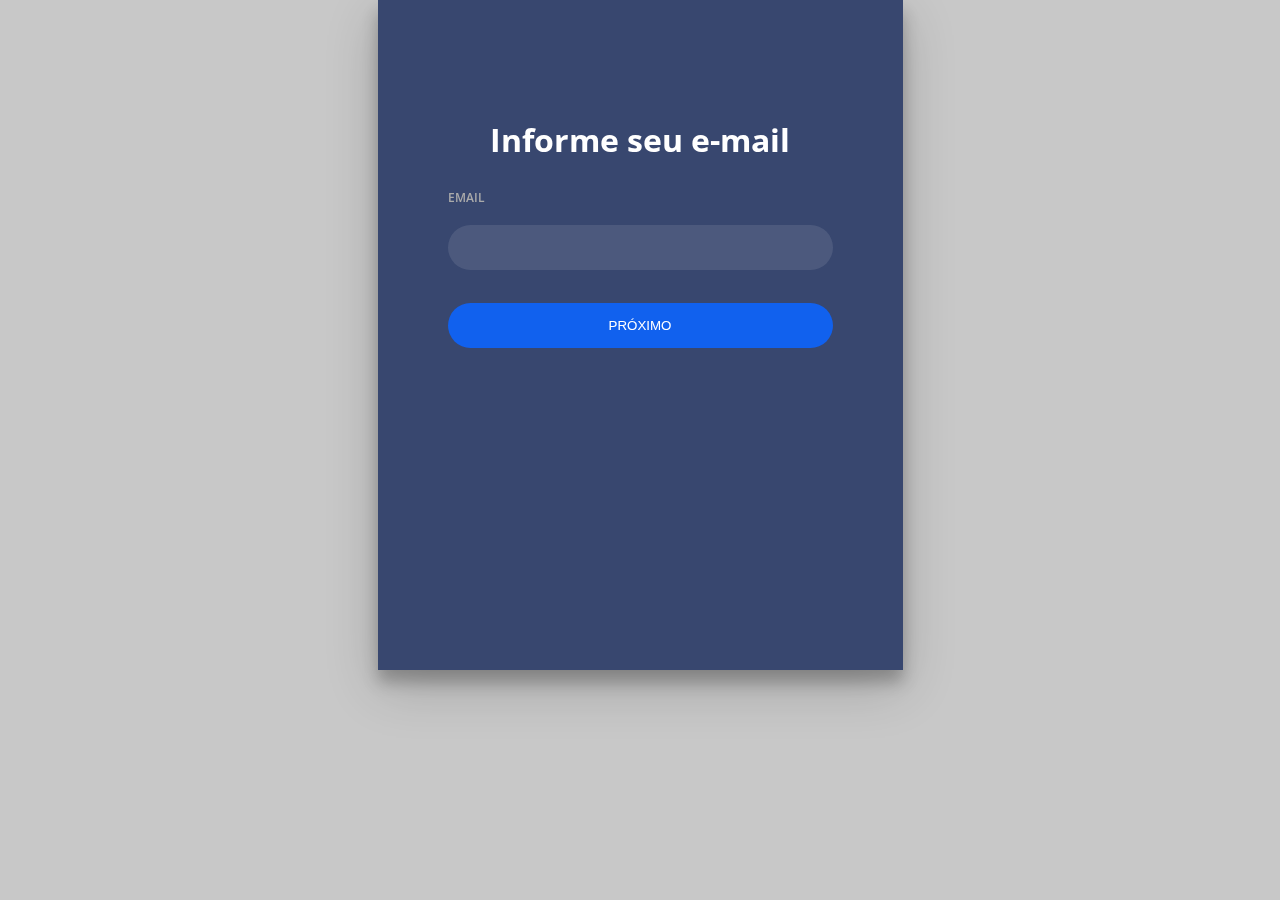
==== ENEEEL_SITE/login/index.html @ 26d206d6 "Página de login" ====
<!DOCTYPE html>
<html >
<head>
  <meta charset="UTF-8">
  <title>Day 001 Login Form</title>
  
  
  <link rel='stylesheet prefetch' href='http://fonts.googleapis.com/css?family=Open+Sans:600'>

      <link rel="stylesheet" href="css/style.css">
      <link rel="stylesheet" type="text/css"  href="css/bootstrap.css">

  
</head>

<body>
<div class="col-md-12">
  <div class="login-wrap">
	<div class="login-html">
		<input id="tab-1" type="radio" name="tab" class="sign-in" checked><label for="tab-1" class="tab"></label>
		<input id="tab-2" type="radio" name="tab" class="sign-up"><label for="tab-2" class="tab"></label>
		<div class="login-form">
			<div class="sign-in-htm">
				<font color="white"><h1><center>Informe seu e-mail</center></h1><br></font>
				<div class="group">
					<label for="user" class="label">Email</label><br>
					<input id="user" type="text" class="input">
				</div>
				<br>
				<!--<div class="group">
					<label for="pass" class="label">Password</label>
					<input id="pass" type="password" class="input" data-type="password">
				</div>
				<div class="group">
					<input id="check" type="checkbox" class="check" checked>
					<label for="check"><span class="icon"></span> Keep me Signed in</label>
				</div>-->
				<div class="group">
					<input type="submit" class="button" value="Próximo">
				</div>
				<!--<div class="hr"></div>
				<div class="foot-lnk">
					<a href="#forgot">Forgot Password?</a>
				</div>-->
			</div>
			
		</div>
	</div>
</div>
</div>
  
</body>
</html>
---- ENEEEL_SITE/login/css/style.css ----
body{
	margin:0;
	color:#6a6f8c;
	background:#c8c8c8;
	font:600 16px/18px 'Open Sans',sans-serif;
}
*,:after,:before{box-sizing:border-box}
.clearfix:after,.clearfix:before{content:'';display:table}
.clearfix:after{clear:both;display:block}
a{color:inherit;text-decoration:none}

.login-wrap{
	width:100%;
	margin:auto;
	max-width:525px;
	min-height:670px;
	position:relative;
	background:url(https://raw.githubusercontent.com/khadkamhn/day-01-login-form/master/img/bg.jpg) no-repeat center;
	box-shadow:0 12px 15px 0 rgba(0,0,0,.24),0 17px 50px 0 rgba(0,0,0,.19);
}
.login-html{
	width:100%;
	height:100%;
	position:absolute;
	padding:90px 70px 50px 70px;
	background:rgba(40,57,101,.9);
}
.login-html .sign-in-htm,
.login-html .sign-up-htm{
	top:0;
	left:0;
	right:0;
	bottom:0;
	position:absolute;
	-webkit-transform:rotateY(180deg);
	        transform:rotateY(180deg);
	-webkit-backface-visibility:hidden;
	        backface-visibility:hidden;
	-webkit-transition:all .4s linear;
	transition:all .4s linear;
}
.login-html .sign-in,
.login-html .sign-up,
.login-form .group .check{
	display:none;
}
.login-html .tab,
.login-form .group .label,
.login-form .group .button{
	text-transform:uppercase;
}
.login-html .tab{
	font-size:22px;
	margin-right:15px;
	padding-bottom:5px;
	margin:0 15px 10px 0;
	display:inline-block;
	border-bottom:2px solid transparent;
}
.login-html .sign-in:checked + .tab,
.login-html .sign-up:checked + .tab{
	color:#fff;
	border-color:#1161ee;
}
.login-form{
	min-height:345px;
	position:relative;
	-webkit-perspective:1000px;
	        perspective:1000px;
	-webkit-transform-style:preserve-3d;
	        transform-style:preserve-3d;
}
.login-form .group{
	margin-bottom:15px;
}
.login-form .group .label,
.login-form .group .input,
.login-form .group .button{
	width:100%;
	color:#fff;
	display:block;
}
.login-form .group .input,
.login-form .group .button{
	border:none;
	padding:15px 20px;
	border-radius:25px;
	background:rgba(255,255,255,.1);
}
.login-form .group input[data-type="password"]{
	text-security:circle;
	-webkit-text-security:circle;
}
.login-form .group .label{
	color:#aaa;
	font-size:12px;
}
.login-form .group .button{
	background:#1161ee;
}
.login-form .group label .icon{
	width:15px;
	height:15px;
	border-radius:2px;
	position:relative;
	display:inline-block;
	background:rgba(255,255,255,.1);
}
.login-form .group label .icon:before,
.login-form .group label .icon:after{
	content:'';
	width:10px;
	height:2px;
	background:#fff;
	position:absolute;
	-webkit-transition:all .2s ease-in-out 0s;
	transition:all .2s ease-in-out 0s;
}
.login-form .group label .icon:before{
	left:3px;
	width:5px;
	bottom:6px;
	-webkit-transform:scale(0) rotate(0);
	        transform:scale(0) rotate(0);
}
.login-form .group label .icon:after{
	top:6px;
	right:0;
	-webkit-transform:scale(0) rotate(0);
	        transform:scale(0) rotate(0);
}
.login-form .group .check:checked + label{
	color:#fff;
}
.login-form .group .check:checked + label .icon{
	background:#1161ee;
}
.login-form .group .check:checked + label .icon:before{
	-webkit-transform:scale(1) rotate(45deg);
	        transform:scale(1) rotate(45deg);
}
.login-form .group .check:checked + label .icon:after{
	-webkit-transform:scale(1) rotate(-45deg);
	        transform:scale(1) rotate(-45deg);
}
.login-html .sign-in:checked + .tab + .sign-up + .tab + .login-form .sign-in-htm{
	-webkit-transform:rotate(0);
	        transform:rotate(0);
}
.login-html .sign-up:checked + .tab + .login-form .sign-up-htm{
	-webkit-transform:rotate(0);
	        transform:rotate(0);
}

.hr{
	height:2px;
	margin:60px 0 50px 0;
	background:rgba(255,255,255,.2);
}
.foot-lnk{
	text-align:center;
}
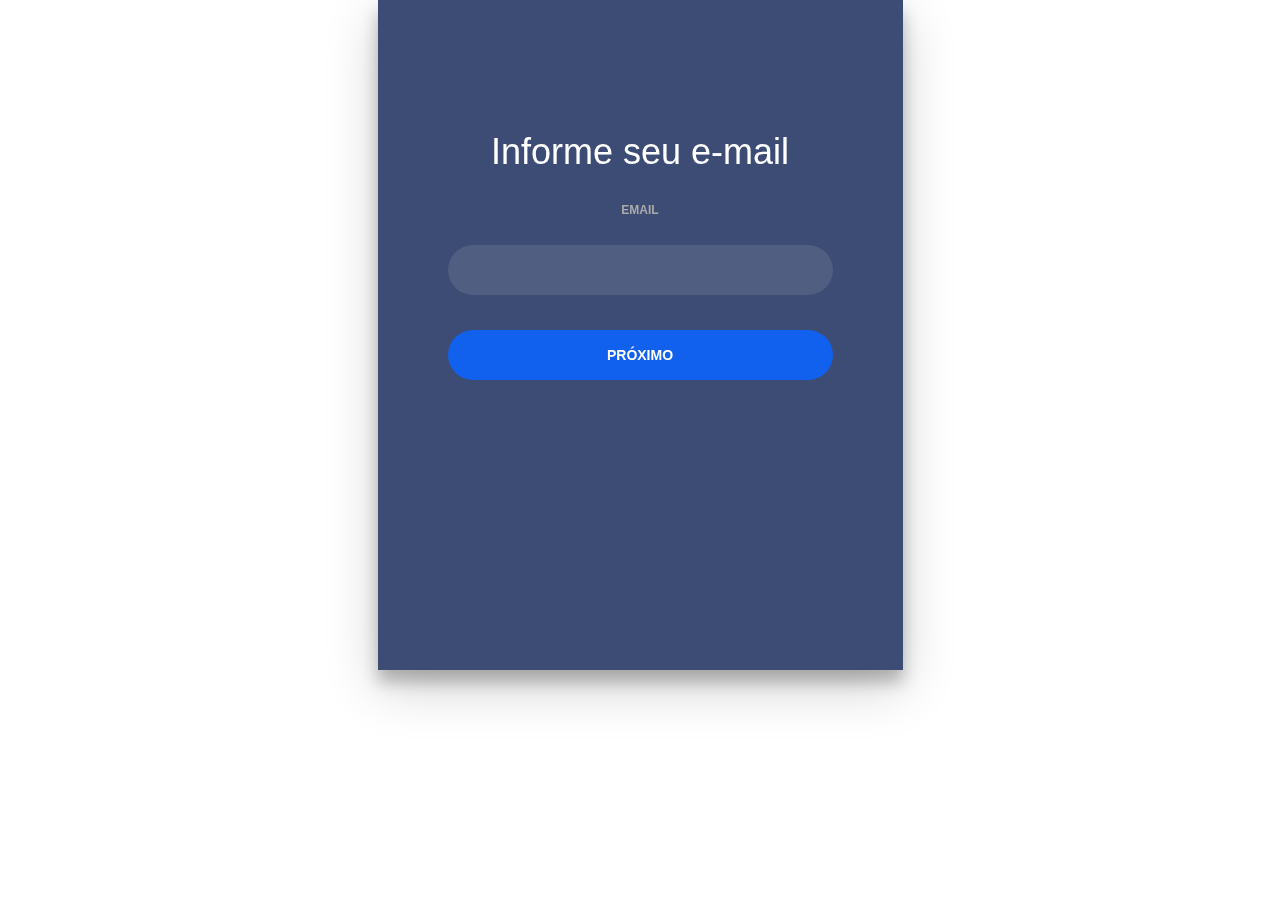
==== commit 019d2f21: "Adicionado para suportar bootstrap." ====
--- a/ENEEEL_SITE/login/index.html
+++ b/ENEEEL_SITE/login/index.html
@@ -14,7 +14,8 @@
 </head>
 
 <body>
-<div class="col-md-12">
+
+<div id="bod" class="col-md-12">
   <div class="login-wrap">
 	<div class="login-html">
 		<input id="tab-1" type="radio" name="tab" class="sign-in" checked><label for="tab-1" class="tab"></label>
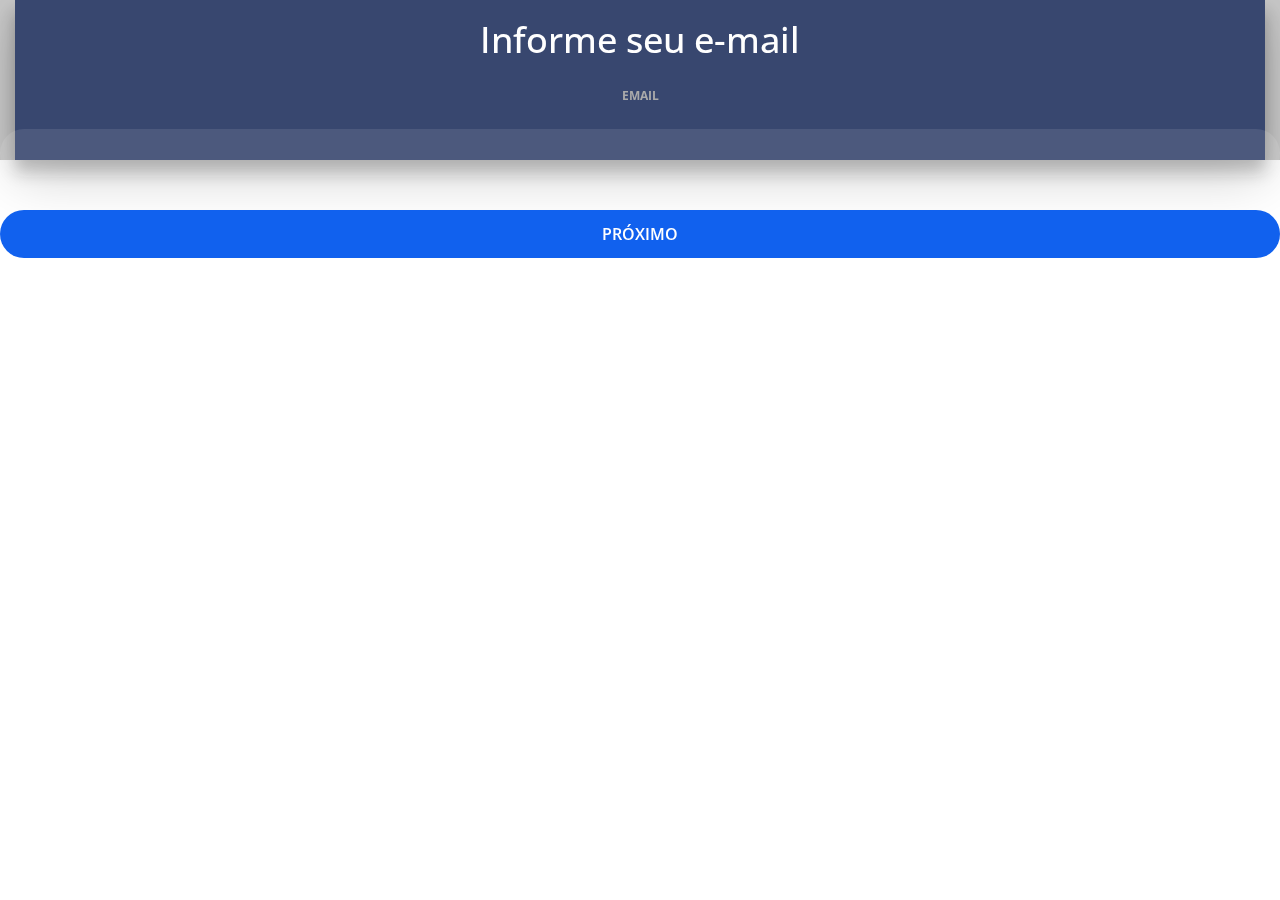
==== commit 02bceaa8: "Recomeçar a programação" ====
--- a/ENEEEL_SITE/login/index.html
+++ b/ENEEEL_SITE/login/index.html
@@ -15,7 +15,7 @@
 
 <body>
 
-<div id="bod" class="col-md-12">
+<div id="bod" class="col-md-8">
   <div class="login-wrap">
 	<div class="login-html">
 		<input id="tab-1" type="radio" name="tab" class="sign-in" checked><label for="tab-1" class="tab"></label>
@@ -47,7 +47,7 @@
 			
 		</div>
 	</div>
-</div>
+  </div>
 </div>
   
 </body>
--- a/ENEEEL_SITE/login/css/style.css
+++ b/ENEEEL_SITE/login/css/style.css
@@ -9,19 +9,28 @@
 .clearfix:after{clear:both;display:block}
 a{color:inherit;text-decoration:none}
 
+#bod{
+	width:100%;
+	margin:auto;
+	color:#6a6f8c;
+	background:#c8c8c8;
+	font:600 16px/18px 'Open Sans',sans-serif;
+	position:relative;
+}
+
 .login-wrap{
 	width:100%;
 	margin:auto;
-	max-width:525px;
+	/*max-width:525px;
 	min-height:670px;
-	position:relative;
-	background:url(https://raw.githubusercontent.com/khadkamhn/day-01-login-form/master/img/bg.jpg) no-repeat center;
+	position:relative;*/
+	/*background:url(https://raw.githubusercontent.com/khadkamhn/day-01-login-form/master/img/bg.jpg) no-repeat center;*/
 	box-shadow:0 12px 15px 0 rgba(0,0,0,.24),0 17px 50px 0 rgba(0,0,0,.19);
 }
 .login-html{
-	width:100%;
-	height:100%;
-	position:absolute;
+	/*width:100%;
+	height:100%;*/
+	/*position:absolute;*/
 	padding:90px 70px 50px 70px;
 	background:rgba(40,57,101,.9);
 }
@@ -63,12 +72,12 @@
 	border-color:#1161ee;
 }
 .login-form{
-	min-height:345px;
+	/*min-height:345px;
 	position:relative;
 	-webkit-perspective:1000px;
 	        perspective:1000px;
 	-webkit-transform-style:preserve-3d;
-	        transform-style:preserve-3d;
+	        transform-style:preserve-3d;*/
 }
 .login-form .group{
 	margin-bottom:15px;
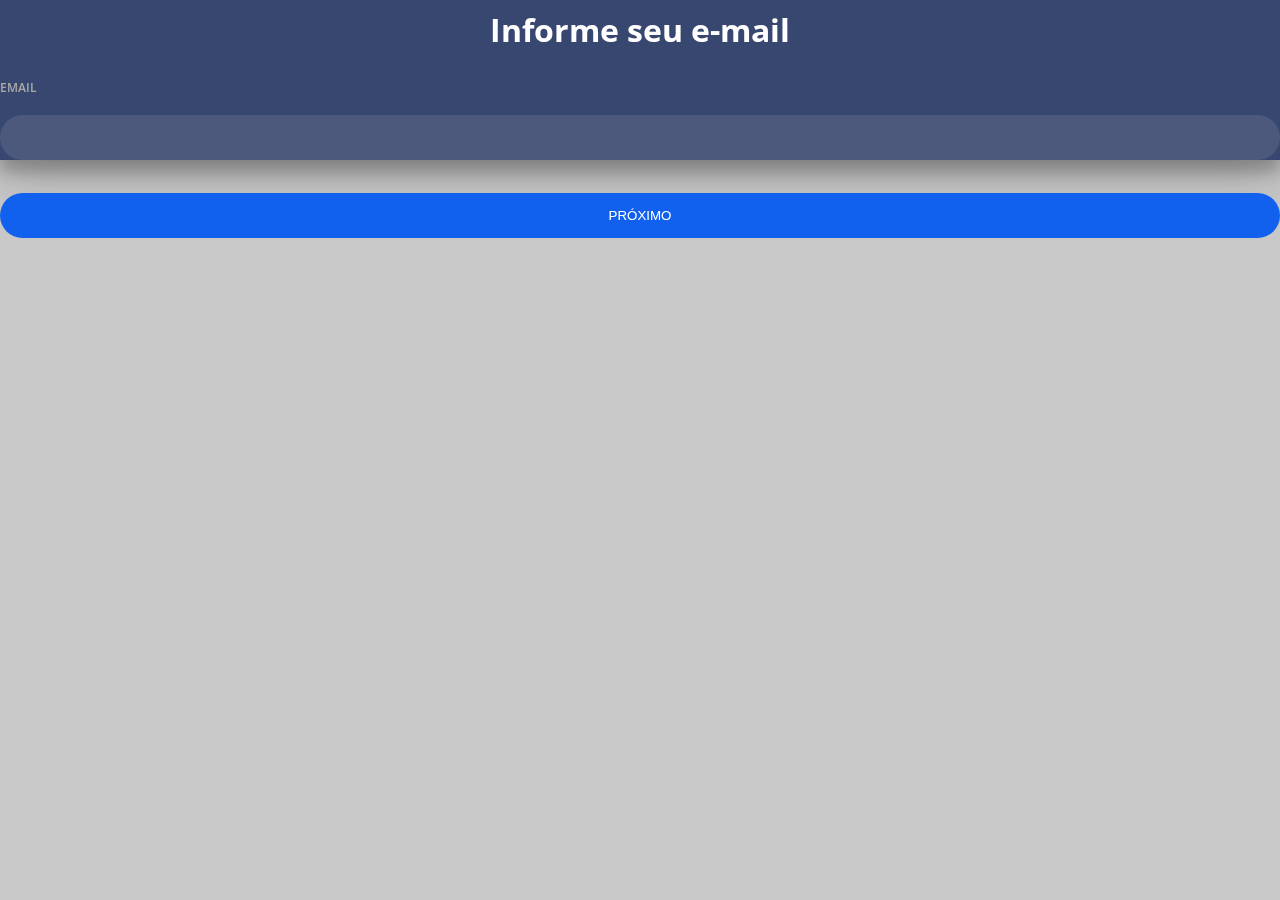
==== commit 6f536f03: "Adicionado cor de fundo" ====
--- a/ENEEEL_SITE/login/index.html
+++ b/ENEEEL_SITE/login/index.html
@@ -8,13 +8,13 @@
   <link rel='stylesheet prefetch' href='http://fonts.googleapis.com/css?family=Open+Sans:600'>
 
       <link rel="stylesheet" href="css/style.css">
-      <link rel="stylesheet" type="text/css"  href="css/bootstrap.css">
 
   
 </head>
 
 <body>
-
+<div class="container">
+<div class="row">
 <div id="bod" class="col-md-8">
   <div class="login-wrap">
 	<div class="login-html">
@@ -49,6 +49,8 @@
 	</div>
   </div>
 </div>
-  
+</div>
+</div>
+
 </body>
 </html>
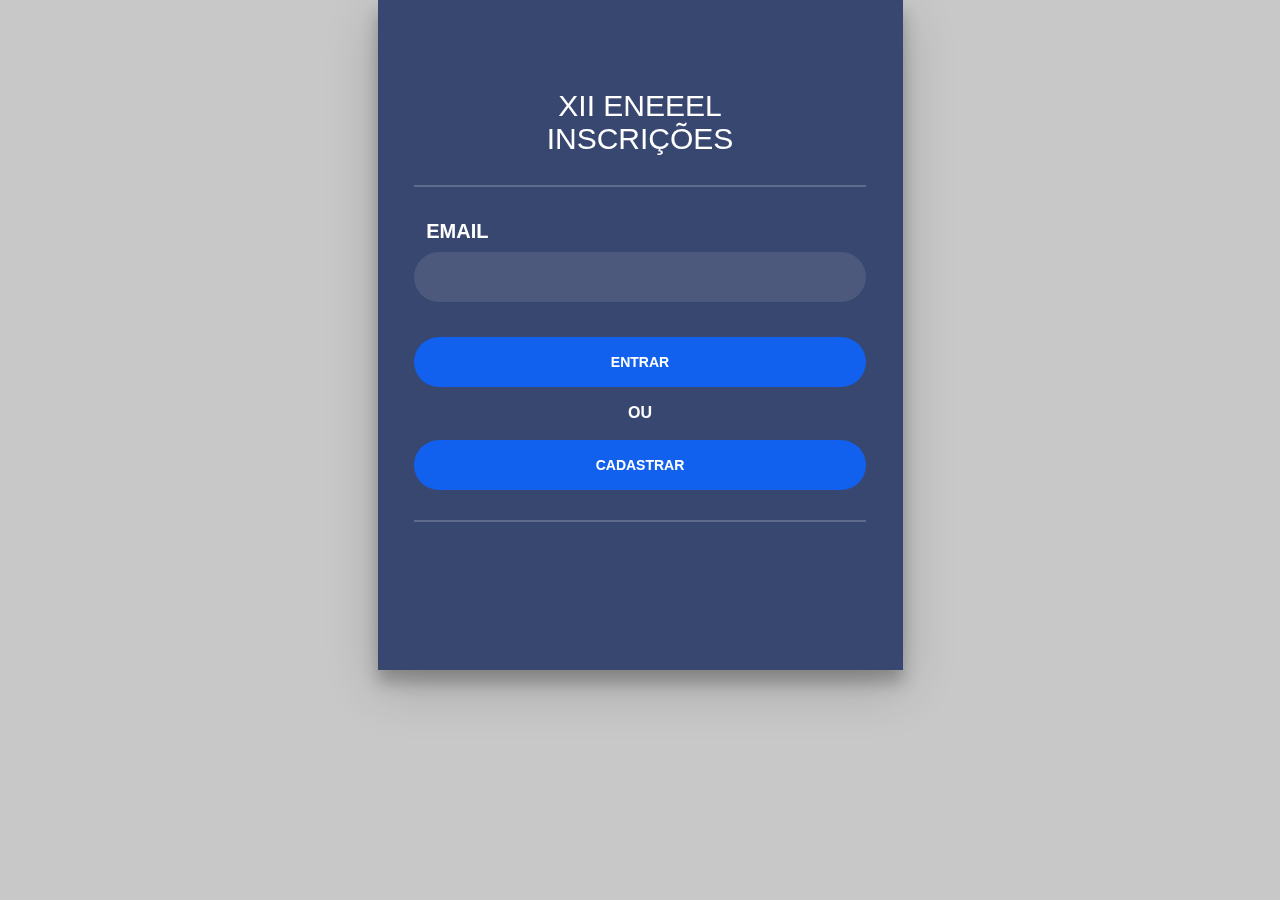
==== commit eec3c2b5: "Página de login finalizada." ====
--- a/ENEEEL_SITE/login/index.html
+++ b/ENEEEL_SITE/login/index.html
@@ -3,54 +3,47 @@
 <head>
   <meta charset="UTF-8">
   <title>Day 001 Login Form</title>
-  
-  
+  <meta charset="utf-8">
+  <!--[if IE]><meta http-equiv="x-ua-compatible" content="IE=9" /><![endif]-->
+  <meta name="viewport" content="width=device-width, initial-scale=1">
   <link rel='stylesheet prefetch' href='http://fonts.googleapis.com/css?family=Open+Sans:600'>
-
-      <link rel="stylesheet" href="css/style.css">
-
-  
+  <link rel="stylesheet" href="css/style.css">
+  <link rel="stylesheet" href="css/bootstrap.min.css"> 
 </head>
 
 <body>
 <div class="container">
 <div class="row">
-<div id="bod" class="col-md-8">
   <div class="login-wrap">
 	<div class="login-html">
 		<input id="tab-1" type="radio" name="tab" class="sign-in" checked><label for="tab-1" class="tab"></label>
 		<input id="tab-2" type="radio" name="tab" class="sign-up"><label for="tab-2" class="tab"></label>
 		<div class="login-form">
 			<div class="sign-in-htm">
-				<font color="white"><h1><center>Informe seu e-mail</center></h1><br></font>
+				<font color="white"><center><h2>XII ENEEEL<br> INSCRIÇÕES</h2></center></font>
+				<div class="hr"></div>
 				<div class="group">
-					<label for="user" class="label">Email</label><br>
+					<label for="user" class="label">EMAIL</label>
 					<input id="user" type="text" class="input">
 				</div>
 				<br>
-				<!--<div class="group">
-					<label for="pass" class="label">Password</label>
-					<input id="pass" type="password" class="input" data-type="password">
+				<div class="group">
+					<input type="submit" class="button" value="Entrar">
 				</div>
 				<div class="group">
-					<input id="check" type="checkbox" class="check" checked>
-					<label for="check"><span class="icon"></span> Keep me Signed in</label>
-				</div>-->
+					<center><label for="user" class="ou">OU</label></center>
+				</div>	
 				<div class="group">
-					<input type="submit" class="button" value="Próximo">
+					<input type="submit" class="button" value="Cadastrar">
 				</div>
-				<!--<div class="hr"></div>
-				<div class="foot-lnk">
-					<a href="#forgot">Forgot Password?</a>
-				</div>-->
+				<div class="hr"></div>
+				
 			</div>
 			
 		</div>
 	</div>
-  </div>
 </div>
+ </div>
 </div>
-</div>
-
 </body>
 </html>
--- a/ENEEEL_SITE/login/css/style.css
+++ b/ENEEEL_SITE/login/css/style.css
@@ -1,7 +1,6 @@
 body{
-	margin:0;
 	color:#6a6f8c;
-	background:#c8c8c8;
+	background:#c8c8c8 !important;
 	font:600 16px/18px 'Open Sans',sans-serif;
 }
 *,:after,:before{box-sizing:border-box}
@@ -9,31 +8,26 @@
 .clearfix:after{clear:both;display:block}
 a{color:inherit;text-decoration:none}
 
-#bod{
-	width:100%;
-	margin:auto;
-	color:#6a6f8c;
-	background:#c8c8c8;
-	font:600 16px/18px 'Open Sans',sans-serif;
-	position:relative;
-}
-
 .login-wrap{
 	width:100%;
 	margin:auto;
-	/*max-width:525px;
 	min-height:670px;
-	position:relative;*/
-	/*background:url(https://raw.githubusercontent.com/khadkamhn/day-01-login-form/master/img/bg.jpg) no-repeat center;*/
+	max-width:525px;
+	height:100%;
+	position:relative;
+	background:url(https://raw.githubusercontent.com/khadkamhn/day-01-login-form/master/img/bg.jpg) center;
 	box-shadow:0 12px 15px 0 rgba(0,0,0,.24),0 17px 50px 0 rgba(0,0,0,.19);
 }
 .login-html{
-	/*width:100%;
-	height:100%;*/
-	/*position:absolute;*/
-	padding:90px 70px 50px 70px;
+	width:100%;
+	height:100%;
+	position:absolute;
+	padding:9% 7% 5% 7%;
 	background:rgba(40,57,101,.9);
 }
+
+
+
 .login-html .sign-in-htm,
 .login-html .sign-up-htm{
 	top:0;
@@ -72,17 +66,18 @@
 	border-color:#1161ee;
 }
 .login-form{
-	/*min-height:345px;
+	min-height:345px;
 	position:relative;
 	-webkit-perspective:1000px;
 	        perspective:1000px;
 	-webkit-transform-style:preserve-3d;
-	        transform-style:preserve-3d;*/
+	        transform-style:preserve-3d;
 }
 .login-form .group{
 	margin-bottom:15px;
 }
 .login-form .group .label,
+.login-form .group .ou,
 .login-form .group .input,
 .login-form .group .button{
 	width:100%;
@@ -101,8 +96,13 @@
 	-webkit-text-security:circle;
 }
 .login-form .group .label{
-	color:#aaa;
-	font-size:12px;
+	color:#fff;
+	font-size:20px;
+	text-align:left;
+}
+.login-form .group .ou{
+	color:#fff;
+	font-size:16px;
 }
 .login-form .group .button{
 	background:#1161ee;
@@ -163,7 +163,7 @@
 
 .hr{
 	height:2px;
-	margin:60px 0 50px 0;
+	margin:30px 0 30px 0;
 	background:rgba(255,255,255,.2);
 }
 .foot-lnk{
